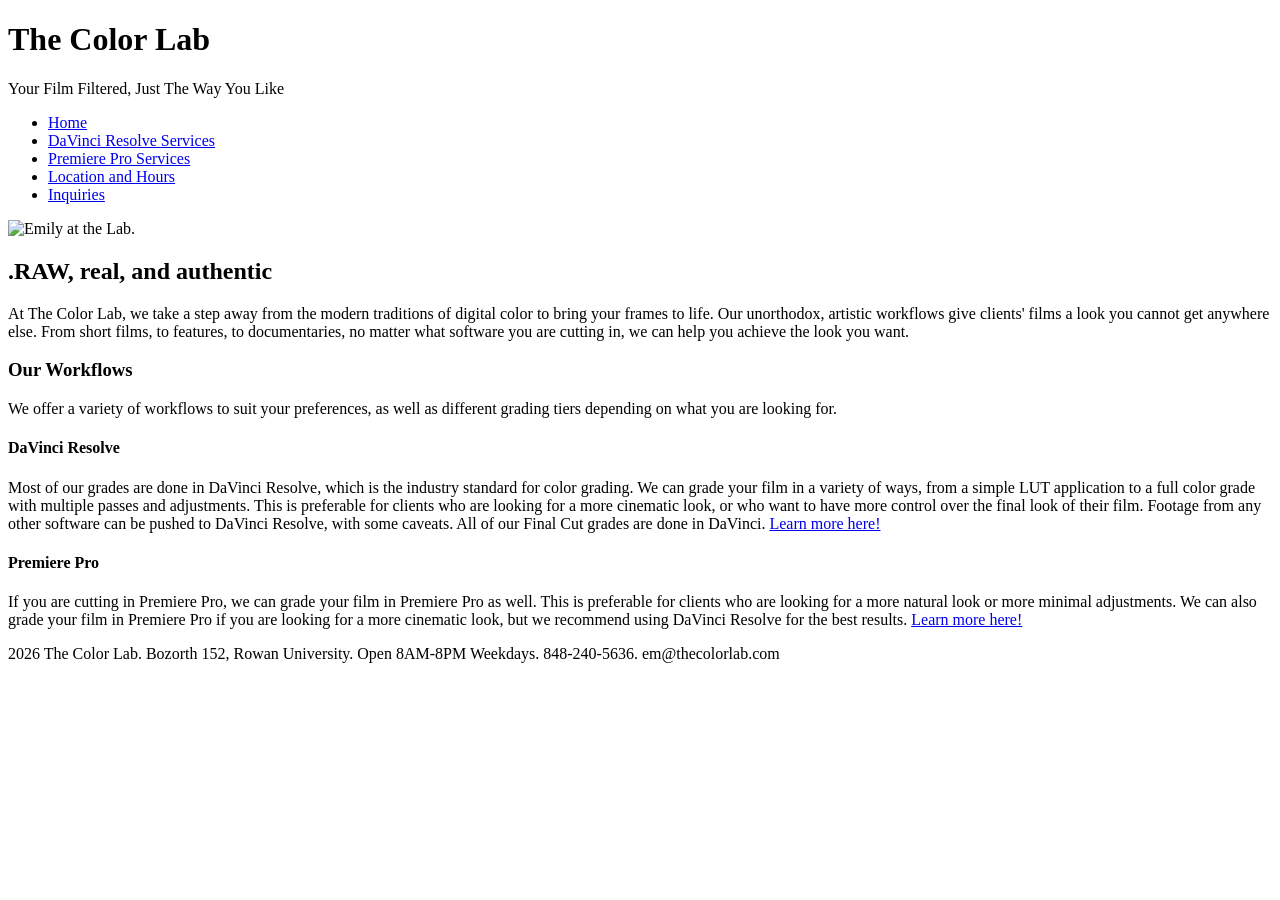
==== index.html @ 62dbfb26 "Add files via upload" ====
<!DOCTYPE html>
<html lang = "en">
    <head>
      <meta name="viewport" content="width=device-width, initial-scale=1.0">
      <title>The Color Lab</title>
      <link rel="stylesheet" href="Home.css">
   </head>
   <body>
      <header>                    
         <h1>The Color Lab</h1>
         <p>Your Film Filtered, Just The Way You Like</p>
      </header>  
      
      <nav>
         <ul class="navbar">
            <li><a href="home.html">Home</a></li>
            <li><a href="davinci.html">DaVinci Resolve Services</a></li>
            <li><a href="premiere.html">Premiere Pro Services</a></li>
            <li><a href="locationandhours.html">Location and Hours</a></li>
            <li><a href="inquiries.html">Inquiries</a></li>
         </ul>
      </nav>

      <main>                    
         <section class="photo">   
            <img src="EMILY.jpg" alt="Emily at the Lab.">
         </section>
      
         <h2>.RAW, real, and authentic</h2>
         
         <p>
           At The Color Lab, we take a step away from the modern traditions of digital color to bring your frames to life. Our unorthodox, artistic
           workflows give clients' films a look you cannot get anywhere else. From short films, to features, to documentaries, no matter what software
           you are cutting in, we can help you achieve the look you want.
         </p>

         <h3>Our Workflows</h3>
         <p>
            We offer a variety of workflows to suit your preferences, as well as different grading tiers depending on what you are looking for.
         </p>

         <h4>DaVinci Resolve</h4>

         <p>
            Most of our grades are done in DaVinci Resolve, which is the industry standard for color grading. We can grade your film in a variety of ways, from a simple LUT application to a full color grade with multiple passes and adjustments.
            This is preferable for clients who are looking for a more cinematic look, or who want to have more control over the final look of their film.
            Footage from any other software can be pushed to DaVinci Resolve, with some caveats. All of our Final Cut grades are done in DaVinci. <a href="davinci.html">Learn more here!</a>
         </p>

          <h4>Premiere Pro</h4>

         <p>
            If you are cutting in Premiere Pro, we can grade your film in Premiere Pro as well. This is preferable for clients who are looking for a more natural look or more minimal adjustments. We can also grade your film in Premiere Pro if you are looking for a more cinematic look, but we recommend using DaVinci Resolve for the best results.
            <a href="premiere.html">Learn more here!</a>
         </p>

      </main>
      <footer>                 
         <p>2026 The Color Lab. Bozorth 152, Rowan University. Open 8AM-8PM Weekdays. 848-240-5636. em@thecolorlab.com</p>
      </footer>
   </body>

</html>
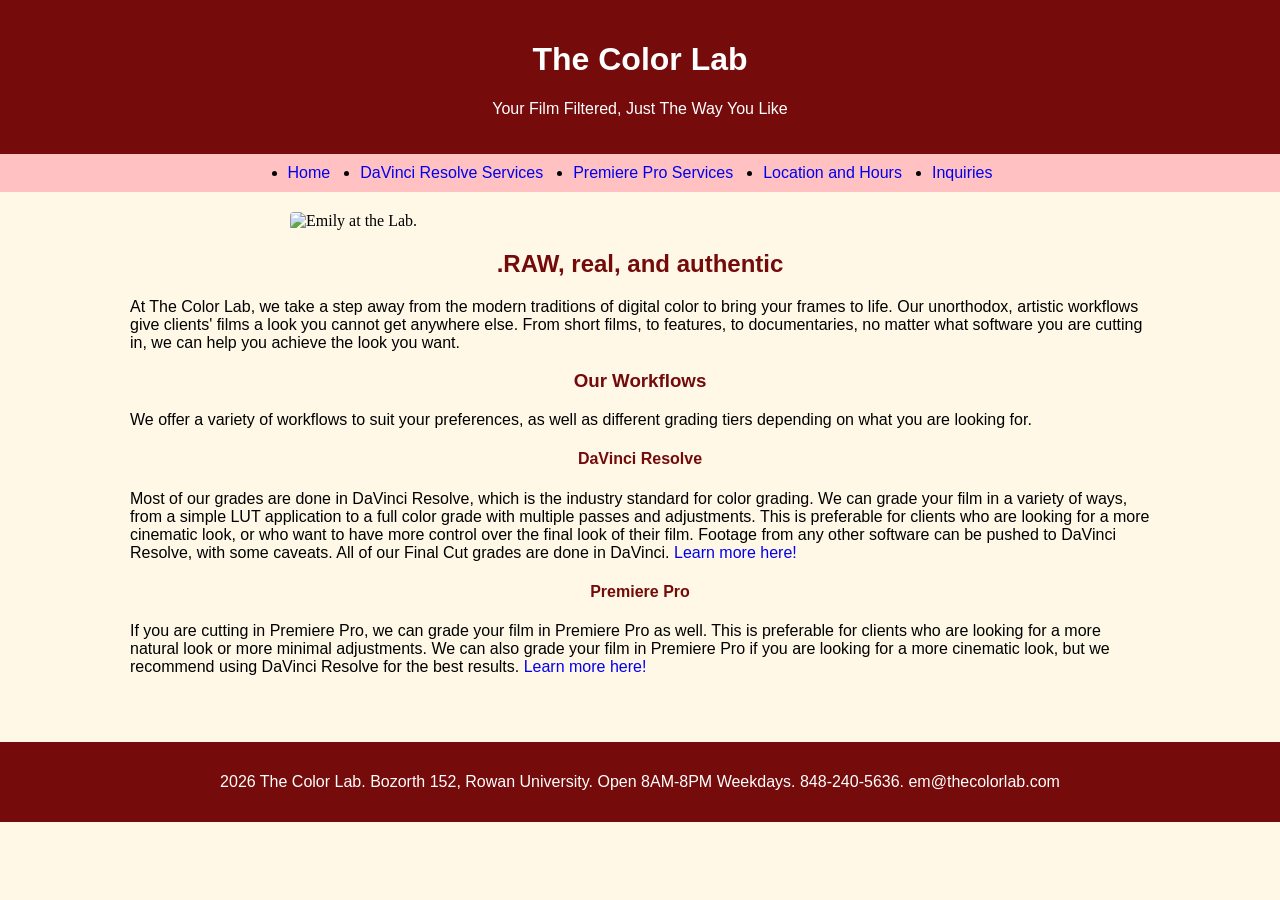
==== commit ec55c846: "Update index.html h instead of H" ====
--- a/index.html
+++ b/index.html
@@ -3,7 +3,7 @@
     <head>
       <meta name="viewport" content="width=device-width, initial-scale=1.0">
       <title>The Color Lab</title>
-      <link rel="stylesheet" href="Home.css">
+      <link rel="stylesheet" href="home.css">
    </head>
    <body>
       <header>                    
@@ -60,4 +60,4 @@
       </footer>
    </body>
 
-</html>+</html>
--- a/home.css
+++ b/home.css
@@ -0,0 +1,165 @@
+body {
+  background-color: #fff8e7;
+  margin: 0px;
+}
+
+header {
+  background-color: #750b0b;
+  color: white;
+  text-align: center;
+  padding: 20px;
+}
+
+main {
+  max-width: 1100px;
+  margin: 0 auto;
+  padding: 20px 40px;
+  box-sizing: border-box;
+}
+
+.navbar {
+  display: flex;
+  justify-content: center;
+  align-items: center;
+  gap: 30px;
+  margin: 0;
+  padding: 10px;
+  background-color: #ffc1c1;
+  flex-wrap: wrap;
+}
+
+a:link {
+  text-decoration: none;
+}
+
+.photo img {
+  width: 100%;
+  max-width: 700px;
+  height: auto;
+  display: block;
+  margin: 0 auto;
+  border-radius: 4px;
+}
+
+p, ul {
+font-size: 16px;
+font-family:Arial, Helvetica, sans-serif;
+}
+
+h1 {
+  font-family: Arial, Helvetica, sans-serif;
+  text-align: center;
+}
+
+h2, h3, h4, th, td {
+  color: #740b0b;
+  font-family: Arial, Helvetica, sans-serif;
+  text-align: center;
+}
+
+table {
+width: 90%; 
+max-width: 700px;
+border-collapse: collapse; 
+margin: 20px auto;
+}
+
+table, th, td {
+border: 1px solid #750b0b; 
+}
+
+th, td {
+padding: 10px; 
+text-align: center; 
+}
+
+.menu-columns {
+display: flex; 
+justify-content: space-between;
+gap: 40px; 
+margin-top: 20px;
+}
+
+.menu-column {
+flex: 1;
+background-color: #fff; 
+padding: 20px;
+border-radius: 10px;
+box-shadow: 0 2px 6px rgba(0,0,0,0.1); 
+}
+
+.menu-column h3 {
+text-align: center;
+color: #5c3d2e;
+}
+
+iframe {
+  display: block;
+  margin: 20px auto;
+  max-width: 90%;
+}
+
+form {
+  font-family: Arial, Helvetica, sans-serif;
+  background-color: white;
+  max-width: 600px; 
+  margin: 25px auto; 
+  padding: 25px; 
+  border-radius: 10px; 
+  box-shadow: 0 2px 6px rgba(0,0,0,0.1); 
+}
+
+label { 
+display: block; 
+margin-top: 12px; 
+margin-bottom: 5px; 
+font-weight: bold; 
+}
+
+input { 
+width: 100%; 
+padding: 10px; 
+border: 1px solid #bbb; 
+border-radius: 5px; 
+box-sizing: border-box; 
+font-size: 16px; 
+}
+
+.radio-option {
+  display: flex;
+  align-items: center;
+  gap: 8px;
+  margin: 10px 0;
+}
+
+.radio-option input[type="radio"] {
+  width: auto;
+  margin: 0;
+}
+
+.radio-option label {
+  display: inline;
+  margin: 0;
+  font-weight: normal;
+}
+
+textarea {
+  width: 100%;
+  padding: 10px;
+  border: 1px solid #bbb;
+  border-radius: 5px;
+  box-sizing: border-box;
+  font-size: 16px;
+  font-family: Arial, Helvetica, sans-serif;
+  resize: vertical;
+}
+
+
+footer {
+  background-color: #750b0b;
+  color: white;
+  text-align: center;
+  padding: 15px;
+  margin-top: 30px;
+}
+
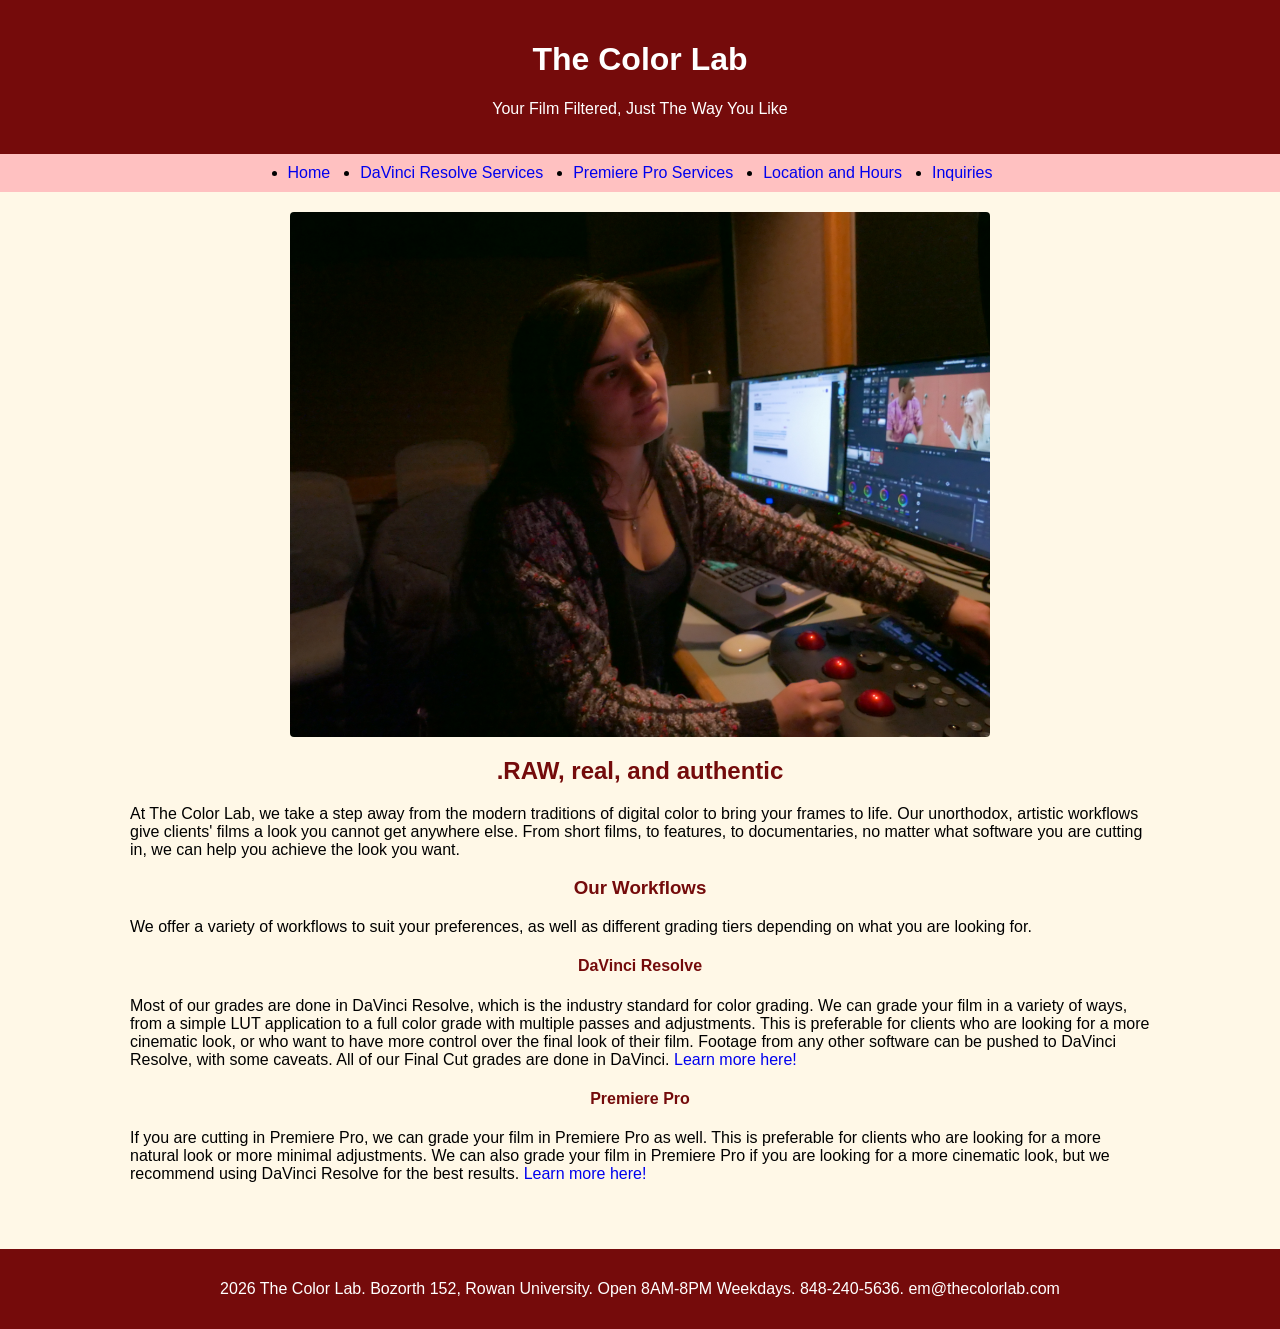
==== commit 5c91448e: "Update index.html" ====
--- a/index.html
+++ b/index.html
@@ -23,7 +23,7 @@
 
       <main>                    
          <section class="photo">   
-            <img src="EMILY.jpg" alt="Emily at the Lab.">
+            <img src="EMILY.JPG" alt="Emily at the Lab.">
          </section>
       
          <h2>.RAW, real, and authentic</h2>
